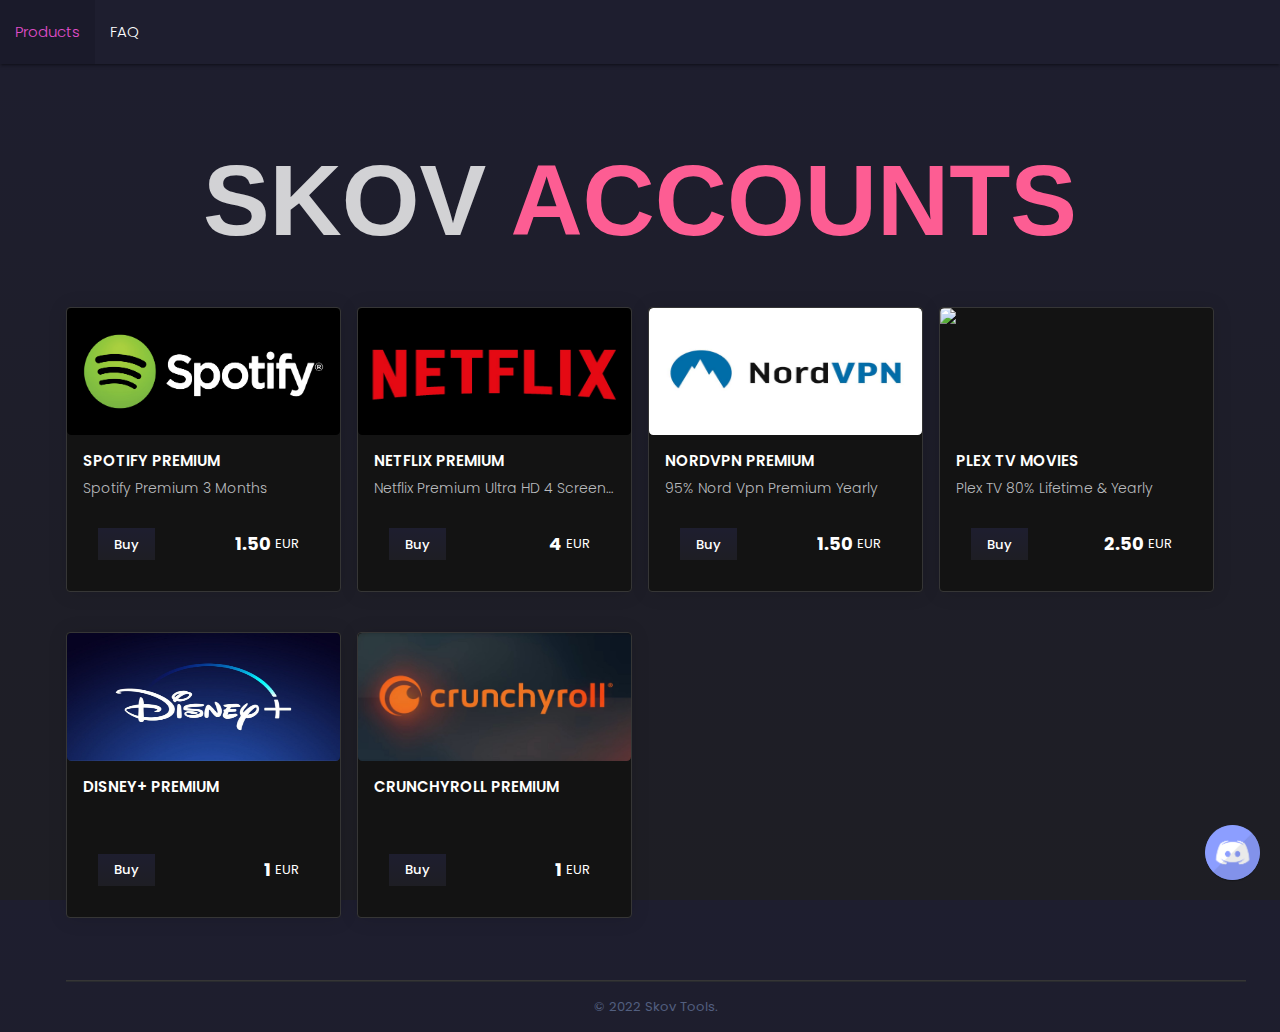
==== index.html @ 08018345 "Add files via upload" ====
<!DOCTYPE html>
<html lang="en-us">

<head>
  <meta http-equiv="Content-Type" content="text/html; charset=UTF-8">
  <meta name="viewport" content="width=device-width,initial-scale=1">
  <link href="https://fonts.googleapis.com/css?family=Poppins:200,300,400,600,700,800" rel="stylesheet" />
  <link href="https://use.fontawesome.com/releases/v5.0.6/css/all.css" rel="stylesheet">

  <meta name="theme-color" content="#181818">
  <title>Skov Shop</title>
  <link rel="icon" type="image/png" href="./images">
  <meta name="description" content="Best cheap shop">
  <meta name="keywords" content="cheapest shop, cheap shop, cheap">
  <link rel="canonical" href="https://yoursite.com/">
  <meta property="og:type" content="website">
  <meta property="og:url" content="https://yoursite.com">
  <meta property="og:title" content="Title!">
  <meta property="og:description" content="Description!">
  <meta property="og:image" content="images/logo.jpg">
  <link rel="stylesheet" href="https://cdnjs.cloudflare.com/ajax/libs/materialize/1.0.0/css/materialize.min.css">
  <link href="https://fonts.googleapis.com/icon?family=Material+Icons" rel="stylesheet">
  <link rel="stylesheet" href="./css/styles.css">
  <link rel="stylesheet" href="./css/grid.css">



  <style type="text/css">
    .snowflake {
      color: #fff;
      font-size: 1em;
      font-family: Arial, sans-serif;
      text-shadow: 0 0 5px #000;
    }

    @-webkit-keyframes snowflakes-fall {
      0% {
        top: -10%
      }

      100% {
        top: 100%
      }
    }

    @-webkit-keyframes snowflakes-shake {

      0%,
      100% {
        -webkit-transform: translateX(0);
        transform: translateX(0)
      }

      50% {
        -webkit-transform: translateX(80px);
        transform: translateX(80px)
      }
    }

    @keyframes snowflakes-fall {
      0% {
        top: -10%
      }

      100% {
        top: 100%
      }
    }

    @keyframes snowflakes-shake {

      0%,
      100% {
        transform: translateX(0)
      }

      50% {
        transform: translateX(80px)
      }
    }

    .snowflake {
      position: fixed;
      top: -10%;
      z-index: 9999;
      -webkit-user-select: none;
      -moz-user-select: none;
      -ms-user-select: none;
      user-select: none;
      cursor: default;
      -webkit-animation-name: snowflakes-fall, snowflakes-shake;
      -webkit-animation-duration: 10s, 3s;
      -webkit-animation-timing-function: linear, ease-in-out;
      -webkit-animation-iteration-count: infinite, infinite;
      -webkit-animation-play-state: running, running;
      animation-name: snowflakes-fall, snowflakes-shake;
      animation-duration: 10s, 3s;
      animation-timing-function: linear, ease-in-out;
      animation-iteration-count: infinite, infinite;
      animation-play-state: running, running
    }

    .snowflake:nth-of-type(0) {
      left: 1%;
      -webkit-animation-delay: 0s, 0s;
      animation-delay: 0s, 0s
    }

    .snowflake:nth-of-type(1) {
      left: 10%;
      -webkit-animation-delay: 1s, 1s;
      animation-delay: 1s, 1s
    }

    .snowflake:nth-of-type(2) {
      left: 20%;
      -webkit-animation-delay: 6s, .5s;
      animation-delay: 6s, .5s
    }

    .snowflake:nth-of-type(3) {
      left: 30%;
      -webkit-animation-delay: 4s, 2s;
      animation-delay: 4s, 2s
    }

    .snowflake:nth-of-type(4) {
      left: 40%;
      -webkit-animation-delay: 2s, 2s;
      animation-delay: 2s, 2s
    }

    .snowflake:nth-of-type(5) {
      left: 50%;
      -webkit-animation-delay: 8s, 3s;
      animation-delay: 8s, 3s
    }

    .snowflake:nth-of-type(6) {
      left: 60%;
      -webkit-animation-delay: 6s, 2s;
      animation-delay: 6s, 2s
    }

    .snowflake:nth-of-type(7) {
      left: 70%;
      -webkit-animation-delay: 2.5s, 1s;
      animation-delay: 2.5s, 1s
    }

    .snowflake:nth-of-type(8) {
      left: 80%;
      -webkit-animation-delay: 1s, 0s;
      animation-delay: 1s, 0s
    }

    .snowflake:nth-of-type(9) {
      left: 90%;
      -webkit-animation-delay: 3s, 1.5s;
      animation-delay: 3s, 1.5s
    }

    .snowflake:nth-of-type(10) {
      left: 25%;
      -webkit-animation-delay: 2s, 0s;
      animation-delay: 2s, 0s
    }

    .snowflake:nth-of-type(11) {
      left: 65%;
      -webkit-animation-delay: 4s, 2.5s;
      animation-delay: 4s, 2.5s
    }
  </style>
  <style type="text/css">
    * {
      cursor: url(https://cur.cursors-4u.net/others/oth-7/oth684.cur), auto !important;
    }
  </style>

<body onLoad="scrlsts()">
  </head>

  <div class="bg">
    <div class="snowflakes" aria-hidden="true">
      <div class="snowflake">
        ⸸
      </div>
      <div class="snowflake">
        ⸸
      </div>
      <div class="snowflake">
        ⸸
      </div>
      <div class="snowflake">
        ⸸
      </div>
      <div class="snowflake">
        ⸸
      </div>
      <div class="snowflake">
        ⛧
      </div>
      <div class="snowflake">
        ⛧
      </div>
      <div class="snowflake">
        ⛧
      </div>
      <div class="snowflake">
        ⛧
      </div>
      <div class="snowflake">
        ⛧
      </div>
      <div class="snowflake">
        ⛧
      </div>
      <div class="snowflake">
        ⛧
      </div>
    </div>

    <body>
      <nav>
        <center><div class="nav-wrapper"></center>
         
		  <a href="#" data-target="nav-mobile" class="sidenav-trigger"><i class="material-icons">menu</i></a>
          <ul class="nav-container left hide-on-med-and-down">
            <li><a href="./index.html">Products</a></li>
			<li><a href="./faq/index.html">FAQ</a></li>
            <div class="right">
              
            </div>
          </ul>
        </div>
      </nav>
      <br>
      <br>
      <div class="content mt-5">
        <h1
          style="text-align:center; font-family: 'Gill Sans', 'Gill Sans MT', Calibri, 'Trebuchet MS', sans-serif; font-weight: bolder; font-size: 100px;">
          Skov<span class="text-danger"> Accounts</span></h1>
      </div>
      <div class="product-container">
        <div class="grids">

          <!-- Copy this -->
          <div class="grid">
            <a class="card" data-shoppy-product="">
              <div class="wrapper">
                <div class="image-wrapper">
                  <img src="images/spotify.png">
                </div>
              </div>
              <div class="content">
                <span class="title">Spotify Premium </span>
                <span class="description">Spotify Premium 3 Months</span>
                <div class="card-footer">
                  <button class="button style3 fit" data-sellix-product="63af2f2562e1a" type="submit" alt="Buy Now">Buy</button>
                  <span class="price">1.50 <span>EUR</span></span>
                </div>
              </div>
            </a>
          </div>
          <!-- Copy this -->


          <div class="grid">
            <a class="card" data-shoppy-product="">
              <div class="wrapper">
                <div class="image-wrapper">
                  <img src="images/netflix.png">
                </div>
              </div>
              <div class="content">
                <span class="title">Netflix Premium </span>
                <span class="description">Netflix Premium Ultra HD 4 Screens Monthly AutoPay</span>
                <div class="card-footer">
                  <button class="button style3 fit" data-sellix-product="63acd781140a7" type="submit" alt="Buy Now">Buy</button>
                  <span class="price">4 <span>EUR</span></span>
                </div>
              </div>
            </a>
          </div>

          <div class="grid">
            <a class="card" data-shoppy-product="">
              <div class="wrapper">
                <div class="image-wrapper">
                  <img src="images/nordpvn.png">
                </div>
              </div>
              <div class="content">
                <span class="title">NordVPN Premium </span>
                <span class="description">95% Nord Vpn Premium Yearly</span>
                <div class="card-footer">
                  <button class="button style3 fit" data-sellix-product="63af2f52be107" type="submit" alt="Buy Now">Buy</button>
                  <span class="price">1.50 <span>EUR</span></span>
                </div>
              </div>
            </a>
          </div>
		  
		  <div class="grid">
            <a class="card" data-shoppy-product="">
              <div class="wrapper">
                <div class="image-wrapper">
                  <img src="images/plextv.png">
                </div>
              </div>
              <div class="content">
                <span class="title">Plex TV Movies </span>
                <span class="description">‎Plex TV 80% Lifetime & Yearly </span>
                <div class="card-footer">
                  <button class="button style3 fit" data-sellix-product="63af35bfbfc3b" type="submit" alt="Buy Now">Buy</button>
                  <span class="price">2.50 <span>EUR</span></span>
                </div>
              </div>
            </a>
          </div>
		  
		  
		   <div class="grid">
            <a class="card" data-shoppy-product="">
              <div class="wrapper">
                <div class="image-wrapper">
                  <img src="images/disneyplus.png">
                </div>
              </div>
              <div class="content">
                <span class="title">Disney+ Premium </span>
                <span class="description">‎ </span>
                <div class="card-footer">
                  <button class="button style3 fit" data-sellix-product="63af2fc4cc803" type="submit" alt="Buy Now">Buy</button>
                  <span class="price">1 <span>EUR</span></span>
                </div>
              </div>
            </a>
          </div>
		  
		  <div class="grid">
            <a class="card" data-shoppy-product="">
              <div class="wrapper">
                <div class="image-wrapper">
                  <img src="images/crunchyroll.png">
                </div>
              </div>
              <div class="content">
                <span class="title">Crunchyroll Premium </span>
                <span class="description">‎ </span>
                <div class="card-footer">
                  <button class="button style3 fit" data-sellix-product="63af301de7889" type="submit" alt="Buy Now">Buy</button>
                  <span class="price">1 <span>EUR</span></span>
                </div>
              </div>
            </a>
          </div>
	
 
      <a class="discord" href="https://discord.gg/P5fckAxvvv" target="_blank">
        <img src="images/discord.png">
      </a>
      <div class="footer">
        <div class="footer-container">
          <span>&copy; 2022 Skov Tools.</span>
        </div>
      </div>
      <script src="https://ajax.googleapis.com/ajax/libs/jquery/3.4.1/jquery.min.js"
        type="3366be35cd06e806310ce7b7-text/javascript"></script>
      <script src="https://cdnjs.cloudflare.com/ajax/libs/materialize/1.0.0/js/materialize.min.js"
        type="3366be35cd06e806310ce7b7-text/javascript"></script>
      <script src="https://cdnjs.cloudflare.com/ajax/libs/jquery-timeago/1.6.7/jquery.timeago.min.js"
        type="3366be35cd06e806310ce7b7-text/javascript"></script>
      <script type="3366be35cd06e806310ce7b7-text/javascript">
    $(document).ready(function () {
        $('.sidenav').sidenav();
        $("time.timeago").timeago();
    });
</script>
      <script src="https://ajax.cloudflare.com/cdn-cgi/scripts/7089c43e/cloudflare-static/rocket-loader.min.js"
        data-cf-settings="3366be35cd06e806310ce7b7-|49" defer=""></script>
    </body>
    <script src="https://cdn.sellix.io/static/js/embed.js"></script>

</html>
---- css/styles.css ----
@font-face{font-family:motiva sans;src:url(/fonts/MotivaSans-Regular.ttf?v=4.007) format('truetype');font-weight:400;font-style:normal}@font-face{font-family:motiva sans;src:url(/fonts/MotivaSans-Light.ttf?v=4.007) format('truetype');font-weight:300;font-style:normal}@font-face{font-family:motiva sans;src:url(/fonts/MotivaSans-Thin.ttf?v=4.007) format('truetype');font-weight:200;font-style:normal}@font-face{font-family:motiva sans;src:url(/fonts/MotivaSans-Medium.ttf?v=4.007) format('truetype');font-weight:500;font-style:normal}@font-face{font-family:motiva sans;src:url(/fonts/MotivaSans-Bold.ttf?v=4.007) format('truetype');font-weight:700;font-style:normal}@font-face{font-family:motiva sans;src:url(/fonts/motiva-sans-regular-italic.ttf?v=4.007) format('truetype');font-weight:400;font-style:italic}@font-face{font-family:motiva sans;src:url(/fonts/motiva-sans-light-italic.ttf?v=4.007) format('truetype');font-weight:300;font-style:italic}@font-face{font-family:motiva sans;src:url(/fonts/motiva-sans-bold-italic.ttf?v=4.007) format('truetype');font-weight:700;font-style:italic}html{height:100%;min-width:fit-content}html,body{min-height:100%}body{background-image:url(/images/background.png);background-size:80%;background-color:#171717;color:#91979a;font-family:motiva sans,sans-serif;font-size:14px;margin:0;position:relative}.page-container{max-width:948px;margin:0 auto;padding:20px 1% 0;padding-bottom:82px}nav{background-color:#1e1e2f!important}nav .nav-wrapper{max-width:940px;margin:0 auto}nav .nav-wrapper .brand-logo{padding:0 10px;bottom:0;height:62px;transform:translate(-50%,0)}nav .nav-wrapper .nav-container{margin-left:36px;width:100%}nav .nav-wrapper .nav-container li a,.sidenav li a{transition:color .2s;color:#b9bbbe}nav .nav-wrapper .nav-container li a:hover,.sidenav li a:hover{color:#fff}nav .nav-wrapper .search-form{vertical-align:middle;display:inline-block;width:256px;height:32px;padding-right:10px}nav .nav-wrapper .search-form input{height:inherit;padding:0 10px!important;font-size:14px!important;box-sizing:border-box!important;background-color:#0d0d0d!important;border:1px solid #363636!important;font-family:motiva sans,sans-serif;color:#b9bbbe;float:left;width:80%}nav .nav-wrapper .search-form input:focus{border:1px solid #4d90fe!important;-webkit-box-shadow:0 0 5px #4d90fe!important;box-shadow:0 0 5px #4d90fe!important}nav .nav-wrapper .search-form button{vertical-align:top;padding-left:12px;overflow:hidden;height:inherit;background-color:#0084c1;border-bottom-left-radius:0;border-top-left-radius:0;width:20%}nav .nav-wrapper .search-form button i{height:auto;line-height:1.3}nav .nav-wrapper .search-form .search-button:hover,nav .nav-wrapper .search-form .search-button:active,nav .nav-wrapper .search-form .search-button:focus{background-color:#0077ad}.sidenav .divider{background-color:#363636}.sidenav{background-color:#131313;border-right:1px solid #363636}.sidenav li a i{color:inherit!important}.header{background-color:#131313;background-image:url(/images/bg.png);border-bottom:1px solid #363636;background-size:cover;background-repeat:no-repeat;width:100%}.header .header-container{padding-top:10px;margin:0 auto;max-width:1000px}.header .header-container .header-title{font-size:18px;padding-left:6px}@media only screen and (max-width:1010px){.header{display:none}}.product-container{margin:0 auto;display:table;position:relative;padding-bottom:82px}.grids{display:grid;grid-template-columns:312px 312px 312px 312px;padding:16px;grid-gap:16px}.grids .grid .card{background-color:#131313;border:1px solid #363636;text-decoration:none;display:block;-webkit-transition:background-color .16s ease-out,-webkit-box-shadow .16s ease-out,-webkit-transform .16s ease-out;transition:background-color .16s ease-out,-webkit-box-shadow .16s ease-out,-webkit-transform .16s ease-out;transition:box-shadow .16s ease-out,transform .16s ease-out,background-color .16s ease-out;transition:box-shadow .16s ease-out,transform .16s ease-out,background-color .16s ease-out,-webkit-box-shadow .16s ease-out,-webkit-transform .16s ease-out;-webkit-transform:translateY(0);transform:translateY(0);cursor:pointer;border-radius:4px;color:#202225;margin-bottom:16px}.grids .grid .card:hover{-webkit-box-shadow:0 8px 16px rgba(0,0,0,.24);box-shadow:0 8px 16px rgba(0,0,0,.24);background-color:#0d0d0d;-webkit-transform:translateY(-1px);transform:translateY(-1px);color:#18191c}.grids .grid .card .wrapper{padding-bottom:46.7391%;position:relative;overflow:hidden;border-radius:4px 4px 0 0}.grids .grid .card .image-wrapper,.grids .grid .card .image-wrapper img{position:absolute;max-width:100%;max-height:100%;min-width:100%;min-height:100%}.grids .grid .card .content{padding:16px 16px 8px}.grids .grid .card .content .title{color:#fff;font-weight:600;margin:0;margin-bottom:8px;line-height:20px;font-size:15px;text-align:left;display:-webkit-box;-webkit-box-orient:vertical;-webkit-line-clamp:1;overflow:hidden;text-transform:uppercase}.grids .grid .card .content .description{color:#b9bbbe;display:-webkit-box;-webkit-box-orient:vertical;-webkit-line-clamp:1;overflow:hidden;margin:8px 0;font-size:14px;line-height:18px}.grids .grid .card .content .card-footer{margin-top:16px;margin-bottom:8px}.grids .grid .card:hover .content .card-footer button{background-color:#3ca374}.grids .grid .card .content .card-footer .price{color:white;font-weight:700;float:right;line-height:32px;margin-right:10px;font-size:18px}.grids .grid .card .content .card-footer .price span{font-weight:400;font-size:13px;vertical-align:top}.header .header-container .grids{grid-template-columns:312px 312px 312px;padding:16px 16px 0}.grids .grid .card .out-of-stock{position:absolute;width:-webkit-fill-available;border-top-right-radius:4px;border-top-left-radius:4px;background-color:rgba(0,0,0,.8);top:0;text-align:center;color:silver;font-size:27px}@media only screen and (max-width:1350px){.grids{grid-template-columns:275px 275px 275px 275px}}@media only screen and (max-width:1200px){.grids{grid-template-columns:245px 245px 245px 245px}}@media only screen and (max-width:1100px){.grids{grid-template-columns:200px 200px 200px 200px}}@media only screen and (max-width:900px){.grids{grid-template-columns:170px 170px 170px 170px}.grids .grid .card .content .title{font-size:11px!important}.grids .grid .card .content .description,.footer{font-size:9px!important}.grids .grid .card .content .card-footer .price{font-size:13px!important;line-height:26px!important}.grids .grid .card .content .card-footer .price span{font-size:9px!important}}@media only screen and (max-width:800px){.grids{grid-template-columns:312px 312px}.grids .grid .card .content .title{font-size:14px!important}.grids .grid .card .content .description,.footer{font-size:12px!important}.grids .grid .card .content .card-footer .price{font-size:14px!important;line-height:29px!important}.grids .grid .card .content .card-footer .price span{font-size:10px!important}}@media only screen and (max-width:700px){.grids{grid-template-columns:245px 245px}}@media only screen and (max-width:600px){.grids{grid-template-columns:312px}}a{color:#0084c1}h1{color:#fff;font-size:36px;text-align:center;text-transform:uppercase}button{background-color:#fff;width:auto;min-height:32px;-webkit-transition:background-color .17s ease,color .17s ease;transition:background-color .17s ease,color .17s ease;border-radius:3px;font-size:14px;font-weight:500;padding:2px 16px;border:0;cursor:pointer}button{background:linear-gradient(#1e1e2f, #1e1e24);color:#fff}button:hover,button:active,button:focus{background-color:#3ca374}@media only screen and (max-width:900px){button{min-height:26px!important;font-size:12px!important}}@media only screen and (max-width:800px){button{min-height:29px!important;font-size:13px!important}}.discord{background-color:#6e83cb;border-radius:100%;width:55px;height:55px;position:fixed;right:20px;bottom:20px;-webkit-box-shadow:0 1px 0 rgba(0,0,0,.2),0 1.5px 0 rgba(0,0,0,.05),0 2px 0 rgba(0,0,0,.05);box-shadow:0 1px 0 rgba(0,0,0,.2),0 1.5px 0 rgba(0,0,0,.05),0 2px 0 rgba(0,0,0,.05);-webkit-transition:background .16s ease-out,-webkit-box-shadow .16s ease-out,-webkit-transform .16s ease-out;transition:background .16s ease-out,-webkit-box-shadow .16s ease-out,-webkit-transform .16s ease-out;transition:box-shadow .16s ease-out,transform .16s ease-out,background .16s ease-out;transition:box-shadow .16s ease-out,transform .16s ease-out,background .16s ease-out,-webkit-box-shadow .16s ease-out,-webkit-transform .16s ease-out;-webkit-transform:translateY(0);transform:translateY(0);cursor:pointer;overflow:hidden;z-index:999}.discord img{width:55px}.discord:hover{background-color:#6979c2;-webkit-box-shadow:0 8px 16px rgba(0,0,0,.24);box-shadow:0 8px 16px rgba(0,0,0,.24);-webkit-transform:translateY(-1px);transform:translateY(-1px)}.feedback-stars svg{background-color:#c8c8c8;width:1.125em;padding:.2rem;color:#fff;font-size:22px;border-radius:3px;cursor:pointer;height:1em}.feedback-stars svg.stars-1{background:#e22027}.feedback-stars svg.stars-2{background:#f47324}.feedback-stars svg.stars-3{background:#f8cc18}.feedback-stars svg.stars-4{background:#73b143}.feedback-stars svg.stars-5{background:#007f4e}.feedback-date{float:right;color:#637381}.feedback-list .item{color:#637381}.question{color:#fff;font-size:14px}.feedback-description{color:#91979a}.question-list .item,.feedback-list .item{background-color:#131313;border:1px solid #363636;-webkit-box-shadow:0 0 7px #0000004f;box-shadow:0 0 7px #0000004f;padding:30px;margin-bottom:10px}.feedback-response{border-left:4px solid #7e7e7e;color:#7e7e7e;padding-left:1rem}.search-header{text-align:center;font-size:32px;margin-top:5px}.search-results-container{margin:0 auto;display:table;position:relative;padding-bottom:82px}.footer{width:100%;float:left;-webkit-box-shadow:inset 0 1px 0 #292b2f;box-shadow:inset 0 1px 0 #292b2f;text-align:center;bottom:0;position:absolute;height:52px;border-top:1px solid #363636}.footer-container{max-width:940px;margin:0 auto;padding:16px 0 0}@media only screen and (max-width:1100px){.footer{font-size:12px!important}}@media only screen and (max-width:600px){.footer{font-size:10px!important}}
body {
   overflow-x: hidden;
}
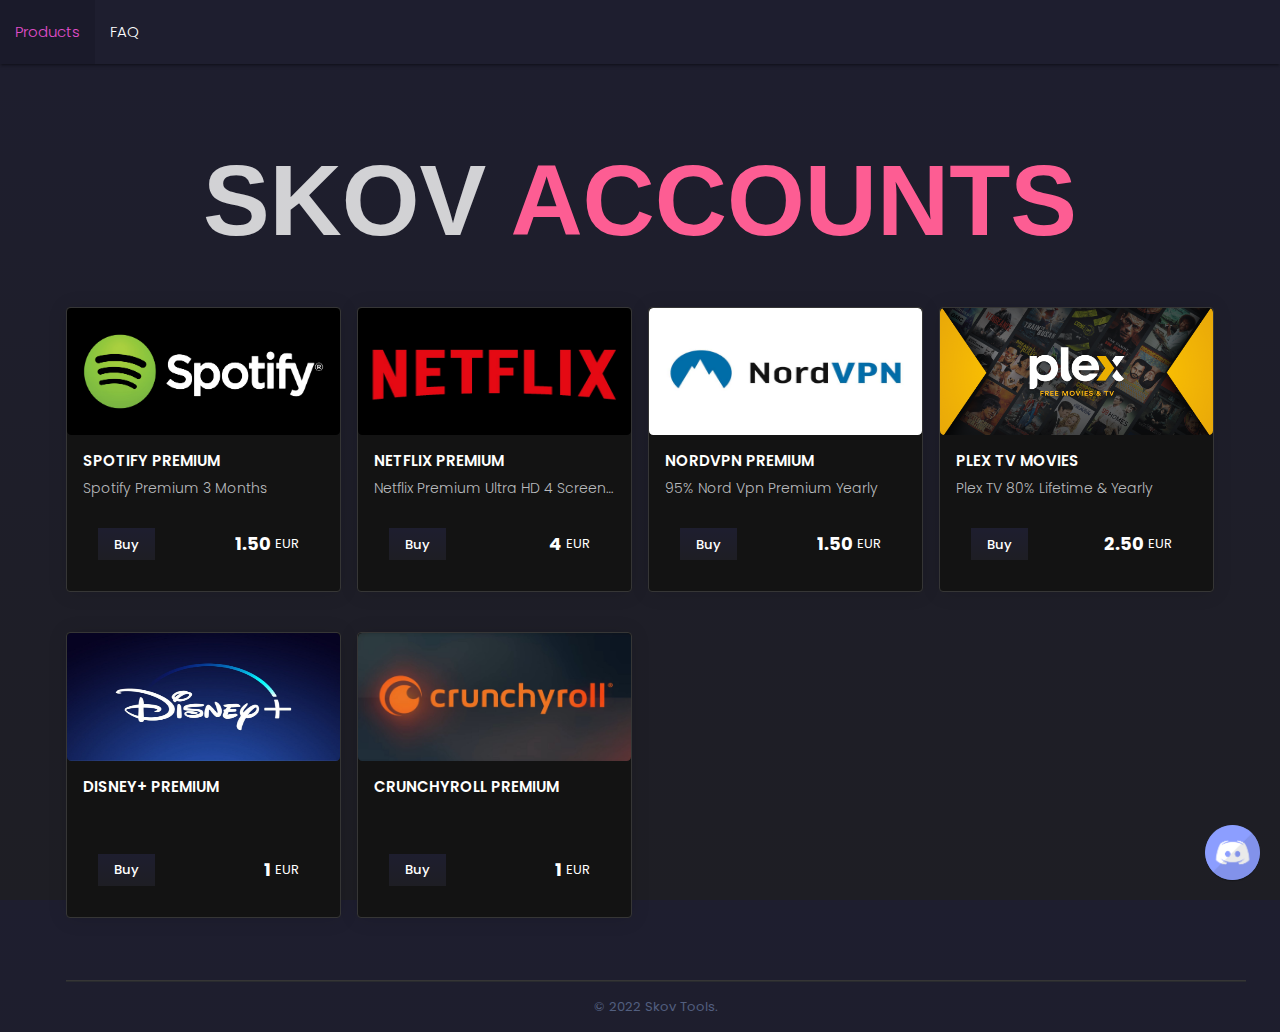
==== commit 3c4b3254: "New Update" ====
--- a/index.html
+++ b/index.html
@@ -15,9 +15,9 @@
   <link rel="canonical" href="https://yoursite.com/">
   <meta property="og:type" content="website">
   <meta property="og:url" content="https://yoursite.com">
-  <meta property="og:title" content="Title!">
-  <meta property="og:description" content="Description!">
-  <meta property="og:image" content="images/logo.jpg">
+  <meta property="og:title" content="Skov Shop">
+  <meta property="og:description" content="The Best Quality Shop With Very Cheap Prices!!">
+  <meta property="og:image" content="images/logo.png">
   <link rel="stylesheet" href="https://cdnjs.cloudflare.com/ajax/libs/materialize/1.0.0/css/materialize.min.css">
   <link href="https://fonts.googleapis.com/icon?family=Material+Icons" rel="stylesheet">
   <link rel="stylesheet" href="./css/styles.css">
@@ -306,7 +306,7 @@
             <a class="card" data-shoppy-product="">
               <div class="wrapper">
                 <div class="image-wrapper">
-                  <img src="images/plextv.png">
+                  <img src="images/PlexTv.png">
                 </div>
               </div>
               <div class="content">
@@ -383,4 +383,4 @@
     </body>
     <script src="https://cdn.sellix.io/static/js/embed.js"></script>
 
-</html>+</html>
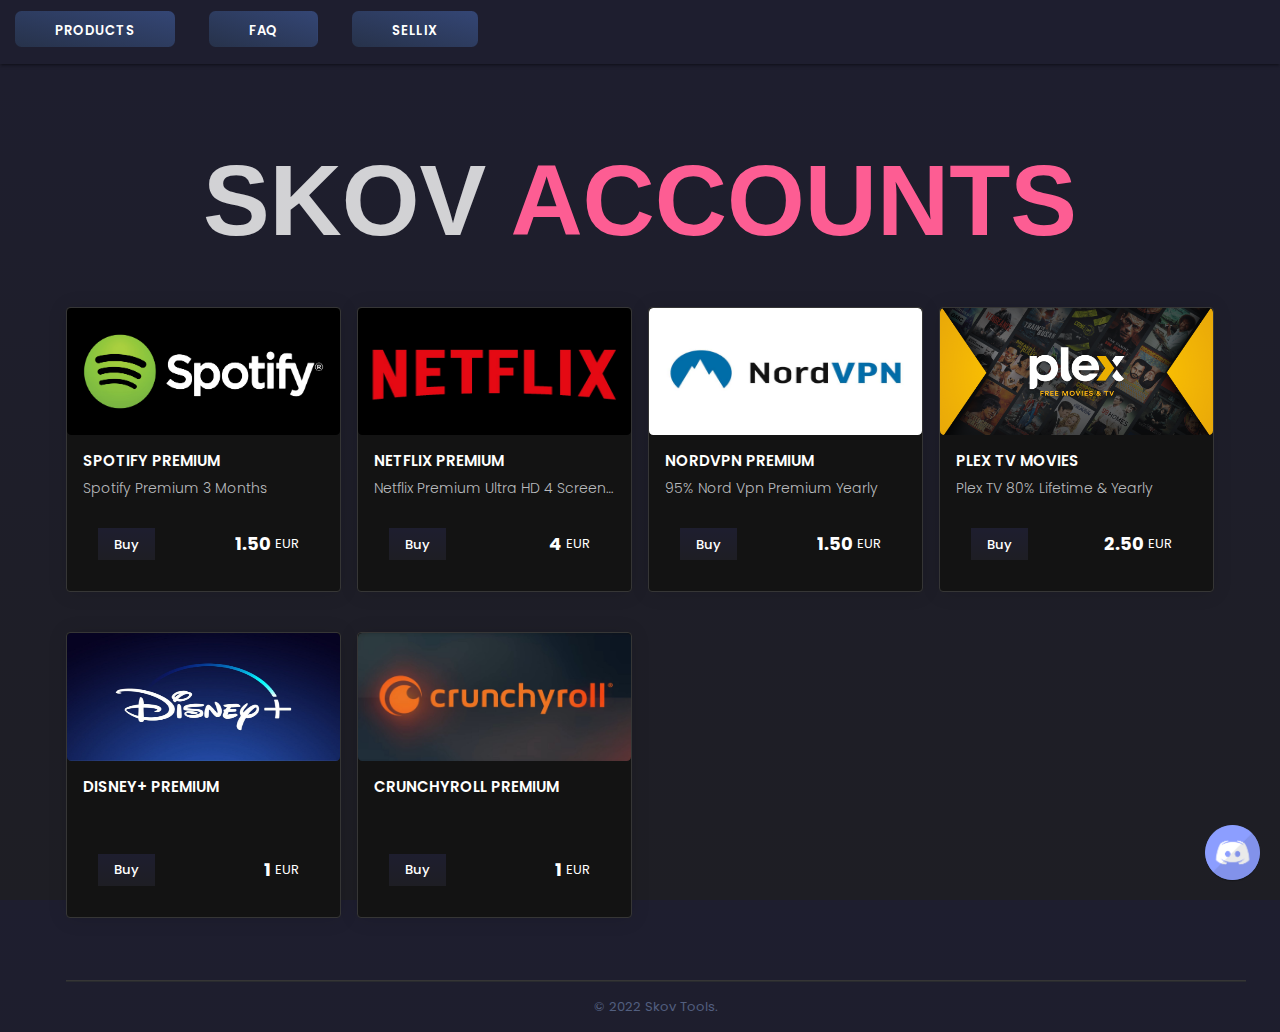
==== commit db29c0a6: "new update" ====
--- a/index.html
+++ b/index.html
@@ -227,8 +227,9 @@
          
 		  <a href="#" data-target="nav-mobile" class="sidenav-trigger"><i class="material-icons">menu</i></a>
           <ul class="nav-container left hide-on-med-and-down">
-            <li><a href="./index.html">Products</a></li>
-			<li><a href="./faq/index.html">FAQ</a></li>
+            <a href="./index.html" class="btn btn-outline-light">Products</a>
+			<a href="./faq/index.html" class="btn btn-outline-light">FAQ</a>
+			<a href="https://skovtools.mysellix.io/" class="btn btn-outline-light">Sellix</a>
             <div class="right">
               
             </div>
@@ -380,7 +381,7 @@
 </script>
       <script src="https://ajax.cloudflare.com/cdn-cgi/scripts/7089c43e/cloudflare-static/rocket-loader.min.js"
         data-cf-settings="3366be35cd06e806310ce7b7-|49" defer=""></script>
+		<script src="https://cdn.sellix.io/static/js/embed.js"></script>
     </body>
-    <script src="https://cdn.sellix.io/static/js/embed.js"></script>
 
 </html>
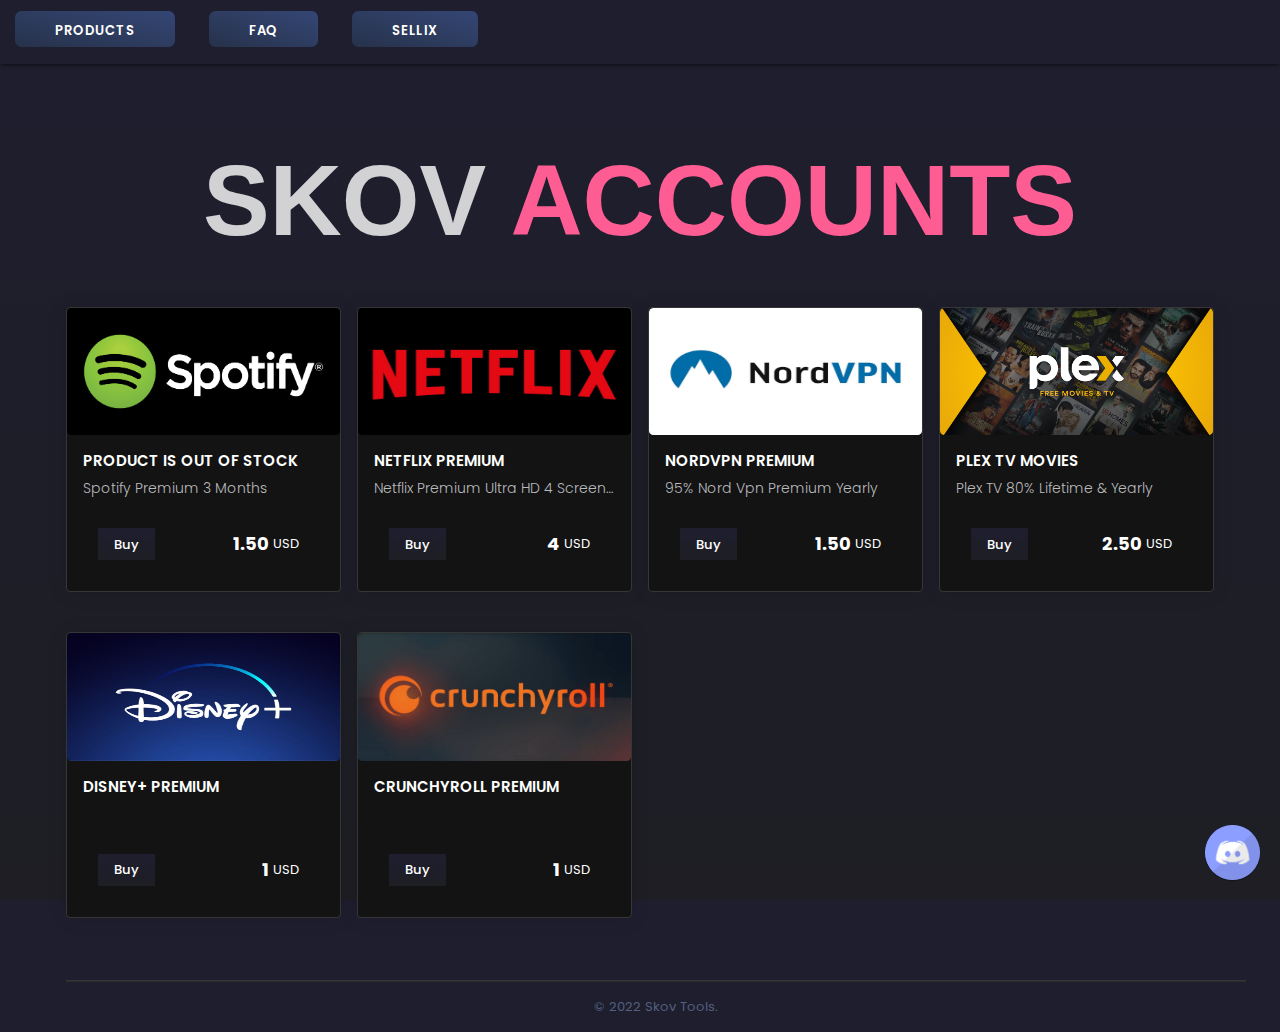
==== commit 45e78010: "new upload" ====
--- a/index.html
+++ b/index.html
@@ -23,215 +23,14 @@
   <link rel="stylesheet" href="./css/styles.css">
   <link rel="stylesheet" href="./css/grid.css">
 
-
-
-  <style type="text/css">
-    .snowflake {
-      color: #fff;
-      font-size: 1em;
-      font-family: Arial, sans-serif;
-      text-shadow: 0 0 5px #000;
-    }
-
-    @-webkit-keyframes snowflakes-fall {
-      0% {
-        top: -10%
-      }
-
-      100% {
-        top: 100%
-      }
-    }
-
-    @-webkit-keyframes snowflakes-shake {
-
-      0%,
-      100% {
-        -webkit-transform: translateX(0);
-        transform: translateX(0)
-      }
-
-      50% {
-        -webkit-transform: translateX(80px);
-        transform: translateX(80px)
-      }
-    }
-
-    @keyframes snowflakes-fall {
-      0% {
-        top: -10%
-      }
-
-      100% {
-        top: 100%
-      }
-    }
-
-    @keyframes snowflakes-shake {
-
-      0%,
-      100% {
-        transform: translateX(0)
-      }
-
-      50% {
-        transform: translateX(80px)
-      }
-    }
-
-    .snowflake {
-      position: fixed;
-      top: -10%;
-      z-index: 9999;
-      -webkit-user-select: none;
-      -moz-user-select: none;
-      -ms-user-select: none;
-      user-select: none;
-      cursor: default;
-      -webkit-animation-name: snowflakes-fall, snowflakes-shake;
-      -webkit-animation-duration: 10s, 3s;
-      -webkit-animation-timing-function: linear, ease-in-out;
-      -webkit-animation-iteration-count: infinite, infinite;
-      -webkit-animation-play-state: running, running;
-      animation-name: snowflakes-fall, snowflakes-shake;
-      animation-duration: 10s, 3s;
-      animation-timing-function: linear, ease-in-out;
-      animation-iteration-count: infinite, infinite;
-      animation-play-state: running, running
-    }
-
-    .snowflake:nth-of-type(0) {
-      left: 1%;
-      -webkit-animation-delay: 0s, 0s;
-      animation-delay: 0s, 0s
-    }
-
-    .snowflake:nth-of-type(1) {
-      left: 10%;
-      -webkit-animation-delay: 1s, 1s;
-      animation-delay: 1s, 1s
-    }
-
-    .snowflake:nth-of-type(2) {
-      left: 20%;
-      -webkit-animation-delay: 6s, .5s;
-      animation-delay: 6s, .5s
-    }
-
-    .snowflake:nth-of-type(3) {
-      left: 30%;
-      -webkit-animation-delay: 4s, 2s;
-      animation-delay: 4s, 2s
-    }
-
-    .snowflake:nth-of-type(4) {
-      left: 40%;
-      -webkit-animation-delay: 2s, 2s;
-      animation-delay: 2s, 2s
-    }
-
-    .snowflake:nth-of-type(5) {
-      left: 50%;
-      -webkit-animation-delay: 8s, 3s;
-      animation-delay: 8s, 3s
-    }
-
-    .snowflake:nth-of-type(6) {
-      left: 60%;
-      -webkit-animation-delay: 6s, 2s;
-      animation-delay: 6s, 2s
-    }
-
-    .snowflake:nth-of-type(7) {
-      left: 70%;
-      -webkit-animation-delay: 2.5s, 1s;
-      animation-delay: 2.5s, 1s
-    }
-
-    .snowflake:nth-of-type(8) {
-      left: 80%;
-      -webkit-animation-delay: 1s, 0s;
-      animation-delay: 1s, 0s
-    }
-
-    .snowflake:nth-of-type(9) {
-      left: 90%;
-      -webkit-animation-delay: 3s, 1.5s;
-      animation-delay: 3s, 1.5s
-    }
-
-    .snowflake:nth-of-type(10) {
-      left: 25%;
-      -webkit-animation-delay: 2s, 0s;
-      animation-delay: 2s, 0s
-    }
-
-    .snowflake:nth-of-type(11) {
-      left: 65%;
-      -webkit-animation-delay: 4s, 2.5s;
-      animation-delay: 4s, 2.5s
-    }
-  </style>
-  <style type="text/css">
-    * {
-      cursor: url(https://cur.cursors-4u.net/others/oth-7/oth684.cur), auto !important;
-    }
-  </style>
-
-<body onLoad="scrlsts()">
-  </head>
-
-  <div class="bg">
-    <div class="snowflakes" aria-hidden="true">
-      <div class="snowflake">
-        ⸸
-      </div>
-      <div class="snowflake">
-        ⸸
-      </div>
-      <div class="snowflake">
-        ⸸
-      </div>
-      <div class="snowflake">
-        ⸸
-      </div>
-      <div class="snowflake">
-        ⸸
-      </div>
-      <div class="snowflake">
-        ⛧
-      </div>
-      <div class="snowflake">
-        ⛧
-      </div>
-      <div class="snowflake">
-        ⛧
-      </div>
-      <div class="snowflake">
-        ⛧
-      </div>
-      <div class="snowflake">
-        ⛧
-      </div>
-      <div class="snowflake">
-        ⛧
-      </div>
-      <div class="snowflake">
-        ⛧
-      </div>
-    </div>
-
     <body>
       <nav>
         <center><div class="nav-wrapper"></center>
-         
-		  <a href="#" data-target="nav-mobile" class="sidenav-trigger"><i class="material-icons">menu</i></a>
           <ul class="nav-container left hide-on-med-and-down">
             <a href="./index.html" class="btn btn-outline-light">Products</a>
 			<a href="./faq/index.html" class="btn btn-outline-light">FAQ</a>
 			<a href="https://skovtools.mysellix.io/" class="btn btn-outline-light">Sellix</a>
             <div class="right">
-              
             </div>
           </ul>
         </div>
@@ -255,17 +54,15 @@
                 </div>
               </div>
               <div class="content">
-                <span class="title">Spotify Premium </span>
+                <span class="title">Product Is Out Of Stock </span>
                 <span class="description">Spotify Premium 3 Months</span>
                 <div class="card-footer">
                   <button class="button style3 fit" data-sellix-product="63af2f2562e1a" type="submit" alt="Buy Now">Buy</button>
-                  <span class="price">1.50 <span>EUR</span></span>
+                  <span class="price">1.50 <span>USD</span></span>
                 </div>
               </div>
             </a>
           </div>
-          <!-- Copy this -->
-
 
           <div class="grid">
             <a class="card" data-shoppy-product="">
@@ -279,7 +76,7 @@
                 <span class="description">Netflix Premium Ultra HD 4 Screens Monthly AutoPay</span>
                 <div class="card-footer">
                   <button class="button style3 fit" data-sellix-product="63acd781140a7" type="submit" alt="Buy Now">Buy</button>
-                  <span class="price">4 <span>EUR</span></span>
+                  <span class="price">4 <span>USD</span></span>
                 </div>
               </div>
             </a>
@@ -297,7 +94,7 @@
                 <span class="description">95% Nord Vpn Premium Yearly</span>
                 <div class="card-footer">
                   <button class="button style3 fit" data-sellix-product="63af2f52be107" type="submit" alt="Buy Now">Buy</button>
-                  <span class="price">1.50 <span>EUR</span></span>
+                  <span class="price">1.50 <span>USD</span></span>
                 </div>
               </div>
             </a>
@@ -315,12 +112,11 @@
                 <span class="description">‎Plex TV 80% Lifetime & Yearly </span>
                 <div class="card-footer">
                   <button class="button style3 fit" data-sellix-product="63af35bfbfc3b" type="submit" alt="Buy Now">Buy</button>
-                  <span class="price">2.50 <span>EUR</span></span>
+                  <span class="price">2.50 <span>USD</span></span>
                 </div>
               </div>
             </a>
           </div>
-		  
 		  
 		   <div class="grid">
             <a class="card" data-shoppy-product="">
@@ -334,7 +130,7 @@
                 <span class="description">‎ </span>
                 <div class="card-footer">
                   <button class="button style3 fit" data-sellix-product="63af2fc4cc803" type="submit" alt="Buy Now">Buy</button>
-                  <span class="price">1 <span>EUR</span></span>
+                  <span class="price">1 <span>USD</span></span>
                 </div>
               </div>
             </a>
@@ -352,13 +148,12 @@
                 <span class="description">‎ </span>
                 <div class="card-footer">
                   <button class="button style3 fit" data-sellix-product="63af301de7889" type="submit" alt="Buy Now">Buy</button>
-                  <span class="price">1 <span>EUR</span></span>
+                  <span class="price">1 <span>USD</span></span>
                 </div>
               </div>
             </a>
           </div>
 	
- 
       <a class="discord" href="https://discord.gg/P5fckAxvvv" target="_blank">
         <img src="images/discord.png">
       </a>
--- a/css/styles.css
+++ b/css/styles.css
@@ -1,4 +1,603 @@
-@font-face{font-family:motiva sans;src:url(/fonts/MotivaSans-Regular.ttf?v=4.007) format('truetype');font-weight:400;font-style:normal}@font-face{font-family:motiva sans;src:url(/fonts/MotivaSans-Light.ttf?v=4.007) format('truetype');font-weight:300;font-style:normal}@font-face{font-family:motiva sans;src:url(/fonts/MotivaSans-Thin.ttf?v=4.007) format('truetype');font-weight:200;font-style:normal}@font-face{font-family:motiva sans;src:url(/fonts/MotivaSans-Medium.ttf?v=4.007) format('truetype');font-weight:500;font-style:normal}@font-face{font-family:motiva sans;src:url(/fonts/MotivaSans-Bold.ttf?v=4.007) format('truetype');font-weight:700;font-style:normal}@font-face{font-family:motiva sans;src:url(/fonts/motiva-sans-regular-italic.ttf?v=4.007) format('truetype');font-weight:400;font-style:italic}@font-face{font-family:motiva sans;src:url(/fonts/motiva-sans-light-italic.ttf?v=4.007) format('truetype');font-weight:300;font-style:italic}@font-face{font-family:motiva sans;src:url(/fonts/motiva-sans-bold-italic.ttf?v=4.007) format('truetype');font-weight:700;font-style:italic}html{height:100%;min-width:fit-content}html,body{min-height:100%}body{background-image:url(/images/background.png);background-size:80%;background-color:#171717;color:#91979a;font-family:motiva sans,sans-serif;font-size:14px;margin:0;position:relative}.page-container{max-width:948px;margin:0 auto;padding:20px 1% 0;padding-bottom:82px}nav{background-color:#1e1e2f!important}nav .nav-wrapper{max-width:940px;margin:0 auto}nav .nav-wrapper .brand-logo{padding:0 10px;bottom:0;height:62px;transform:translate(-50%,0)}nav .nav-wrapper .nav-container{margin-left:36px;width:100%}nav .nav-wrapper .nav-container li a,.sidenav li a{transition:color .2s;color:#b9bbbe}nav .nav-wrapper .nav-container li a:hover,.sidenav li a:hover{color:#fff}nav .nav-wrapper .search-form{vertical-align:middle;display:inline-block;width:256px;height:32px;padding-right:10px}nav .nav-wrapper .search-form input{height:inherit;padding:0 10px!important;font-size:14px!important;box-sizing:border-box!important;background-color:#0d0d0d!important;border:1px solid #363636!important;font-family:motiva sans,sans-serif;color:#b9bbbe;float:left;width:80%}nav .nav-wrapper .search-form input:focus{border:1px solid #4d90fe!important;-webkit-box-shadow:0 0 5px #4d90fe!important;box-shadow:0 0 5px #4d90fe!important}nav .nav-wrapper .search-form button{vertical-align:top;padding-left:12px;overflow:hidden;height:inherit;background-color:#0084c1;border-bottom-left-radius:0;border-top-left-radius:0;width:20%}nav .nav-wrapper .search-form button i{height:auto;line-height:1.3}nav .nav-wrapper .search-form .search-button:hover,nav .nav-wrapper .search-form .search-button:active,nav .nav-wrapper .search-form .search-button:focus{background-color:#0077ad}.sidenav .divider{background-color:#363636}.sidenav{background-color:#131313;border-right:1px solid #363636}.sidenav li a i{color:inherit!important}.header{background-color:#131313;background-image:url(/images/bg.png);border-bottom:1px solid #363636;background-size:cover;background-repeat:no-repeat;width:100%}.header .header-container{padding-top:10px;margin:0 auto;max-width:1000px}.header .header-container .header-title{font-size:18px;padding-left:6px}@media only screen and (max-width:1010px){.header{display:none}}.product-container{margin:0 auto;display:table;position:relative;padding-bottom:82px}.grids{display:grid;grid-template-columns:312px 312px 312px 312px;padding:16px;grid-gap:16px}.grids .grid .card{background-color:#131313;border:1px solid #363636;text-decoration:none;display:block;-webkit-transition:background-color .16s ease-out,-webkit-box-shadow .16s ease-out,-webkit-transform .16s ease-out;transition:background-color .16s ease-out,-webkit-box-shadow .16s ease-out,-webkit-transform .16s ease-out;transition:box-shadow .16s ease-out,transform .16s ease-out,background-color .16s ease-out;transition:box-shadow .16s ease-out,transform .16s ease-out,background-color .16s ease-out,-webkit-box-shadow .16s ease-out,-webkit-transform .16s ease-out;-webkit-transform:translateY(0);transform:translateY(0);cursor:pointer;border-radius:4px;color:#202225;margin-bottom:16px}.grids .grid .card:hover{-webkit-box-shadow:0 8px 16px rgba(0,0,0,.24);box-shadow:0 8px 16px rgba(0,0,0,.24);background-color:#0d0d0d;-webkit-transform:translateY(-1px);transform:translateY(-1px);color:#18191c}.grids .grid .card .wrapper{padding-bottom:46.7391%;position:relative;overflow:hidden;border-radius:4px 4px 0 0}.grids .grid .card .image-wrapper,.grids .grid .card .image-wrapper img{position:absolute;max-width:100%;max-height:100%;min-width:100%;min-height:100%}.grids .grid .card .content{padding:16px 16px 8px}.grids .grid .card .content .title{color:#fff;font-weight:600;margin:0;margin-bottom:8px;line-height:20px;font-size:15px;text-align:left;display:-webkit-box;-webkit-box-orient:vertical;-webkit-line-clamp:1;overflow:hidden;text-transform:uppercase}.grids .grid .card .content .description{color:#b9bbbe;display:-webkit-box;-webkit-box-orient:vertical;-webkit-line-clamp:1;overflow:hidden;margin:8px 0;font-size:14px;line-height:18px}.grids .grid .card .content .card-footer{margin-top:16px;margin-bottom:8px}.grids .grid .card:hover .content .card-footer button{background-color:#3ca374}.grids .grid .card .content .card-footer .price{color:white;font-weight:700;float:right;line-height:32px;margin-right:10px;font-size:18px}.grids .grid .card .content .card-footer .price span{font-weight:400;font-size:13px;vertical-align:top}.header .header-container .grids{grid-template-columns:312px 312px 312px;padding:16px 16px 0}.grids .grid .card .out-of-stock{position:absolute;width:-webkit-fill-available;border-top-right-radius:4px;border-top-left-radius:4px;background-color:rgba(0,0,0,.8);top:0;text-align:center;color:silver;font-size:27px}@media only screen and (max-width:1350px){.grids{grid-template-columns:275px 275px 275px 275px}}@media only screen and (max-width:1200px){.grids{grid-template-columns:245px 245px 245px 245px}}@media only screen and (max-width:1100px){.grids{grid-template-columns:200px 200px 200px 200px}}@media only screen and (max-width:900px){.grids{grid-template-columns:170px 170px 170px 170px}.grids .grid .card .content .title{font-size:11px!important}.grids .grid .card .content .description,.footer{font-size:9px!important}.grids .grid .card .content .card-footer .price{font-size:13px!important;line-height:26px!important}.grids .grid .card .content .card-footer .price span{font-size:9px!important}}@media only screen and (max-width:800px){.grids{grid-template-columns:312px 312px}.grids .grid .card .content .title{font-size:14px!important}.grids .grid .card .content .description,.footer{font-size:12px!important}.grids .grid .card .content .card-footer .price{font-size:14px!important;line-height:29px!important}.grids .grid .card .content .card-footer .price span{font-size:10px!important}}@media only screen and (max-width:700px){.grids{grid-template-columns:245px 245px}}@media only screen and (max-width:600px){.grids{grid-template-columns:312px}}a{color:#0084c1}h1{color:#fff;font-size:36px;text-align:center;text-transform:uppercase}button{background-color:#fff;width:auto;min-height:32px;-webkit-transition:background-color .17s ease,color .17s ease;transition:background-color .17s ease,color .17s ease;border-radius:3px;font-size:14px;font-weight:500;padding:2px 16px;border:0;cursor:pointer}button{background:linear-gradient(#1e1e2f, #1e1e24);color:#fff}button:hover,button:active,button:focus{background-color:#3ca374}@media only screen and (max-width:900px){button{min-height:26px!important;font-size:12px!important}}@media only screen and (max-width:800px){button{min-height:29px!important;font-size:13px!important}}.discord{background-color:#6e83cb;border-radius:100%;width:55px;height:55px;position:fixed;right:20px;bottom:20px;-webkit-box-shadow:0 1px 0 rgba(0,0,0,.2),0 1.5px 0 rgba(0,0,0,.05),0 2px 0 rgba(0,0,0,.05);box-shadow:0 1px 0 rgba(0,0,0,.2),0 1.5px 0 rgba(0,0,0,.05),0 2px 0 rgba(0,0,0,.05);-webkit-transition:background .16s ease-out,-webkit-box-shadow .16s ease-out,-webkit-transform .16s ease-out;transition:background .16s ease-out,-webkit-box-shadow .16s ease-out,-webkit-transform .16s ease-out;transition:box-shadow .16s ease-out,transform .16s ease-out,background .16s ease-out;transition:box-shadow .16s ease-out,transform .16s ease-out,background .16s ease-out,-webkit-box-shadow .16s ease-out,-webkit-transform .16s ease-out;-webkit-transform:translateY(0);transform:translateY(0);cursor:pointer;overflow:hidden;z-index:999}.discord img{width:55px}.discord:hover{background-color:#6979c2;-webkit-box-shadow:0 8px 16px rgba(0,0,0,.24);box-shadow:0 8px 16px rgba(0,0,0,.24);-webkit-transform:translateY(-1px);transform:translateY(-1px)}.feedback-stars svg{background-color:#c8c8c8;width:1.125em;padding:.2rem;color:#fff;font-size:22px;border-radius:3px;cursor:pointer;height:1em}.feedback-stars svg.stars-1{background:#e22027}.feedback-stars svg.stars-2{background:#f47324}.feedback-stars svg.stars-3{background:#f8cc18}.feedback-stars svg.stars-4{background:#73b143}.feedback-stars svg.stars-5{background:#007f4e}.feedback-date{float:right;color:#637381}.feedback-list .item{color:#637381}.question{color:#fff;font-size:14px}.feedback-description{color:#91979a}.question-list .item,.feedback-list .item{background-color:#131313;border:1px solid #363636;-webkit-box-shadow:0 0 7px #0000004f;box-shadow:0 0 7px #0000004f;padding:30px;margin-bottom:10px}.feedback-response{border-left:4px solid #7e7e7e;color:#7e7e7e;padding-left:1rem}.search-header{text-align:center;font-size:32px;margin-top:5px}.search-results-container{margin:0 auto;display:table;position:relative;padding-bottom:82px}.footer{width:100%;float:left;-webkit-box-shadow:inset 0 1px 0 #292b2f;box-shadow:inset 0 1px 0 #292b2f;text-align:center;bottom:0;position:absolute;height:52px;border-top:1px solid #363636}.footer-container{max-width:940px;margin:0 auto;padding:16px 0 0}@media only screen and (max-width:1100px){.footer{font-size:12px!important}}@media only screen and (max-width:600px){.footer{font-size:10px!important}}
+@font-face {
+   font-family: motiva sans;
+   src: url(/fonts/MotivaSans-Regular.ttf?v=4.007) format('truetype');
+   font-weight: 400;
+   font-style: normal
+}
+
+@font-face {
+   font-family: motiva sans;
+   src: url(/fonts/MotivaSans-Light.ttf?v=4.007) format('truetype');
+   font-weight: 300;
+   font-style: normal
+}
+
+@font-face {
+   font-family: motiva sans;
+   src: url(/fonts/MotivaSans-Thin.ttf?v=4.007) format('truetype');
+   font-weight: 200;
+   font-style: normal
+}
+
+@font-face {
+   font-family: motiva sans;
+   src: url(/fonts/MotivaSans-Medium.ttf?v=4.007) format('truetype');
+   font-weight: 500;
+   font-style: normal
+}
+
+@font-face {
+   font-family: motiva sans;
+   src: url(/fonts/MotivaSans-Bold.ttf?v=4.007) format('truetype');
+   font-weight: 700;
+   font-style: normal
+}
+
+@font-face {
+   font-family: motiva sans;
+   src: url(/fonts/motiva-sans-regular-italic.ttf?v=4.007) format('truetype');
+   font-weight: 400;
+   font-style: italic
+}
+
+@font-face {
+   font-family: motiva sans;
+   src: url(/fonts/motiva-sans-light-italic.ttf?v=4.007) format('truetype');
+   font-weight: 300;
+   font-style: italic
+}
+
+@font-face {
+   font-family: motiva sans;
+   src: url(/fonts/motiva-sans-bold-italic.ttf?v=4.007) format('truetype');
+   font-weight: 700;
+   font-style: italic
+}
+
+html {
+   height: 100%;
+   min-width: fit-content
+}
+
+html,
+body {
+   min-height: 100%
+}
+
+body {
+   background-image: url(/images/background.png);
+   background-size: 80%;
+   background-color: #171717;
+   color: #91979a;
+   font-family: motiva sans, sans-serif;
+   font-size: 14px;
+   margin: 0;
+   position: relative
+}
+
+.page-container {
+   max-width: 948px;
+   margin: 0 auto;
+   padding: 20px 1% 0;
+   padding-bottom: 82px
+}
+
+nav {
+   background-color: #1e1e2f !important
+}
+
+nav .nav-wrapper {
+   max-width: 940px;
+   margin: 0 auto
+}
+
+nav .nav-wrapper .brand-logo {
+   padding: 0 10px;
+   bottom: 0;
+   height: 62px;
+   transform: translate(-50%, 0)
+}
+
+nav .nav-wrapper .nav-container {
+   margin-left: 36px;
+   width: 100%
+}
+
+nav .nav-wrapper .nav-container li a,
+.sidenav li a {
+   transition: color .2s;
+   color: #b9bbbe
+}
+
+nav .nav-wrapper .nav-container li a:hover,
+.sidenav li a:hover {
+   color: #fff
+}
+
+nav .nav-wrapper .search-form {
+   vertical-align: middle;
+   display: inline-block;
+   width: 256px;
+   height: 32px;
+   padding-right: 10px
+}
+
+nav .nav-wrapper .search-form input {
+   height: inherit;
+   padding: 0 10px !important;
+   font-size: 14px !important;
+   box-sizing: border-box !important;
+   background-color: #0d0d0d !important;
+   border: 1px solid #363636 !important;
+   font-family: motiva sans, sans-serif;
+   color: #b9bbbe;
+   float: left;
+   width: 80%
+}
+
+nav .nav-wrapper .search-form input:focus {
+   border: 1px solid #4d90fe !important;
+   -webkit-box-shadow: 0 0 5px #4d90fe !important;
+   box-shadow: 0 0 5px #4d90fe !important
+}
+
+nav .nav-wrapper .search-form button {
+   vertical-align: top;
+   padding-left: 12px;
+   overflow: hidden;
+   height: inherit;
+   background-color: #0084c1;
+   border-bottom-left-radius: 0;
+   border-top-left-radius: 0;
+   width: 20%
+}
+
+nav .nav-wrapper .search-form button i {
+   height: auto;
+   line-height: 1.3
+}
+
+nav .nav-wrapper .search-form .search-button:hover,
+nav .nav-wrapper .search-form .search-button:active,
+nav .nav-wrapper .search-form .search-button:focus {
+   background-color: #0077ad
+}
+
+.sidenav .divider {
+   background-color: #363636
+}
+
+.sidenav {
+   background-color: #131313;
+   border-right: 1px solid #363636
+}
+
+.sidenav li a i {
+   color: inherit !important
+}
+
+.header {
+   background-color: #131313;
+   background-image: url(/images/bg.png);
+   border-bottom: 1px solid #363636;
+   background-size: cover;
+   background-repeat: no-repeat;
+   width: 100%
+}
+
+.header .header-container {
+   padding-top: 10px;
+   margin: 0 auto;
+   max-width: 1000px
+}
+
+.header .header-container .header-title {
+   font-size: 18px;
+   padding-left: 6px
+}
+
+@media only screen and (max-width:1010px) {
+   .header {
+      display: none
+   }
+}
+
+.product-container {
+   margin: 0 auto;
+   display: table;
+   position: relative;
+   padding-bottom: 82px
+}
+
+.grids {
+   display: grid;
+   grid-template-columns: 312px 312px 312px 312px;
+   padding: 16px;
+   grid-gap: 16px
+}
+
+.grids .grid .card {
+   background-color: #131313;
+   border: 1px solid #363636;
+   text-decoration: none;
+   display: block;
+   -webkit-transition: background-color .16s ease-out, -webkit-box-shadow .16s ease-out, -webkit-transform .16s ease-out;
+   transition: background-color .16s ease-out, -webkit-box-shadow .16s ease-out, -webkit-transform .16s ease-out;
+   transition: box-shadow .16s ease-out, transform .16s ease-out, background-color .16s ease-out;
+   transition: box-shadow .16s ease-out, transform .16s ease-out, background-color .16s ease-out, -webkit-box-shadow .16s ease-out, -webkit-transform .16s ease-out;
+   -webkit-transform: translateY(0);
+   transform: translateY(0);
+   cursor: pointer;
+   border-radius: 4px;
+   color: #202225;
+   margin-bottom: 16px
+}
+
+.grids .grid .card:hover {
+   -webkit-box-shadow: 0 8px 16px rgba(0, 0, 0, .24);
+   box-shadow: 0 8px 16px rgba(0, 0, 0, .24);
+   background-color: #0d0d0d;
+   -webkit-transform: translateY(-1px);
+   transform: translateY(-1px);
+   color: #18191c
+}
+
+.grids .grid .card .wrapper {
+   padding-bottom: 46.7391%;
+   position: relative;
+   overflow: hidden;
+   border-radius: 4px 4px 0 0
+}
+
+.grids .grid .card .image-wrapper,
+.grids .grid .card .image-wrapper img {
+   position: absolute;
+   max-width: 100%;
+   max-height: 100%;
+   min-width: 100%;
+   min-height: 100%
+}
+
+.grids .grid .card .content {
+   padding: 16px 16px 8px
+}
+
+.grids .grid .card .content .title {
+   color: #fff;
+   font-weight: 600;
+   margin: 0;
+   margin-bottom: 8px;
+   line-height: 20px;
+   font-size: 15px;
+   text-align: left;
+   display: -webkit-box;
+   -webkit-box-orient: vertical;
+   -webkit-line-clamp: 1;
+   overflow: hidden;
+   text-transform: uppercase
+}
+
+.grids .grid .card .content .description {
+   color: #b9bbbe;
+   display: -webkit-box;
+   -webkit-box-orient: vertical;
+   -webkit-line-clamp: 1;
+   overflow: hidden;
+   margin: 8px 0;
+   font-size: 14px;
+   line-height: 18px
+}
+
+.grids .grid .card .content .card-footer {
+   margin-top: 16px;
+   margin-bottom: 8px
+}
+
+.grids .grid .card:hover .content .card-footer button {
+   background-color: #3ca374
+}
+
+.grids .grid .card .content .card-footer .price {
+   color: white;
+   font-weight: 700;
+   float: right;
+   line-height: 32px;
+   margin-right: 10px;
+   font-size: 18px
+}
+
+.grids .grid .card .content .card-footer .price span {
+   font-weight: 400;
+   font-size: 13px;
+   vertical-align: top
+}
+
+.header .header-container .grids {
+   grid-template-columns: 312px 312px 312px;
+   padding: 16px 16px 0
+}
+
+.grids .grid .card .out-of-stock {
+   position: absolute;
+   width: -webkit-fill-available;
+   border-top-right-radius: 4px;
+   border-top-left-radius: 4px;
+   background-color: rgba(0, 0, 0, .8);
+   top: 0;
+   text-align: center;
+   color: silver;
+   font-size: 27px
+}
+
+@media only screen and (max-width:1350px) {
+   .grids {
+      grid-template-columns: 275px 275px 275px 275px
+   }
+}
+
+@media only screen and (max-width:1200px) {
+   .grids {
+      grid-template-columns: 245px 245px 245px 245px
+   }
+}
+
+@media only screen and (max-width:1100px) {
+   .grids {
+      grid-template-columns: 200px 200px 200px 200px
+   }
+}
+
+@media only screen and (max-width:900px) {
+   .grids {
+      grid-template-columns: 170px 170px 170px 170px
+   }
+
+   .grids .grid .card .content .title {
+      font-size: 11px !important
+   }
+
+   .grids .grid .card .content .description,
+   .footer {
+      font-size: 9px !important
+   }
+
+   .grids .grid .card .content .card-footer .price {
+      font-size: 13px !important;
+      line-height: 26px !important
+   }
+
+   .grids .grid .card .content .card-footer .price span {
+      font-size: 9px !important
+   }
+}
+
+@media only screen and (max-width:800px) {
+   .grids {
+      grid-template-columns: 312px 312px
+   }
+
+   .grids .grid .card .content .title {
+      font-size: 14px !important
+   }
+
+   .grids .grid .card .content .description,
+   .footer {
+      font-size: 12px !important
+   }
+
+   .grids .grid .card .content .card-footer .price {
+      font-size: 14px !important;
+      line-height: 29px !important
+   }
+
+   .grids .grid .card .content .card-footer .price span {
+      font-size: 10px !important
+   }
+}
+
+@media only screen and (max-width:700px) {
+   .grids {
+      grid-template-columns: 245px 245px
+   }
+}
+
+@media only screen and (max-width:600px) {
+   .grids {
+      grid-template-columns: 312px
+   }
+}
+
+a {
+   color: #0084c1
+}
+
+h1 {
+   color: #fff;
+   font-size: 36px;
+   text-align: center;
+   text-transform: uppercase
+}
+
+button {
+   background-color: #fff;
+   width: auto;
+   min-height: 32px;
+   -webkit-transition: background-color .17s ease, color .17s ease;
+   transition: background-color .17s ease, color .17s ease;
+   border-radius: 3px;
+   font-size: 14px;
+   font-weight: 500;
+   padding: 2px 16px;
+   border: 0;
+   cursor: pointer
+}
+
+button {
+   background: linear-gradient(#1e1e2f, #1e1e24);
+   color: #fff
+}
+
+button:hover,
+button:active,
+button:focus {
+   background-color: #3ca374
+}
+
+@media only screen and (max-width:900px) {
+   button {
+      min-height: 26px !important;
+      font-size: 12px !important
+   }
+}
+
+@media only screen and (max-width:800px) {
+   button {
+      min-height: 29px !important;
+      font-size: 13px !important
+   }
+}
+
+.discord {
+   background-color: #6e83cb;
+   border-radius: 100%;
+   width: 55px;
+   height: 55px;
+   position: fixed;
+   right: 20px;
+   bottom: 20px;
+   -webkit-box-shadow: 0 1px 0 rgba(0, 0, 0, .2), 0 1.5px 0 rgba(0, 0, 0, .05), 0 2px 0 rgba(0, 0, 0, .05);
+   box-shadow: 0 1px 0 rgba(0, 0, 0, .2), 0 1.5px 0 rgba(0, 0, 0, .05), 0 2px 0 rgba(0, 0, 0, .05);
+   -webkit-transition: background .16s ease-out, -webkit-box-shadow .16s ease-out, -webkit-transform .16s ease-out;
+   transition: background .16s ease-out, -webkit-box-shadow .16s ease-out, -webkit-transform .16s ease-out;
+   transition: box-shadow .16s ease-out, transform .16s ease-out, background .16s ease-out;
+   transition: box-shadow .16s ease-out, transform .16s ease-out, background .16s ease-out, -webkit-box-shadow .16s ease-out, -webkit-transform .16s ease-out;
+   -webkit-transform: translateY(0);
+   transform: translateY(0);
+   cursor: pointer;
+   overflow: hidden;
+   z-index: 999
+}
+
+.discord img {
+   width: 55px
+}
+
+.discord:hover {
+   background-color: #6979c2;
+   -webkit-box-shadow: 0 8px 16px rgba(0, 0, 0, .24);
+   box-shadow: 0 8px 16px rgba(0, 0, 0, .24);
+   -webkit-transform: translateY(-1px);
+   transform: translateY(-1px)
+}
+
+.feedback-stars svg {
+   background-color: #c8c8c8;
+   width: 1.125em;
+   padding: .2rem;
+   color: #fff;
+   font-size: 22px;
+   border-radius: 3px;
+   cursor: pointer;
+   height: 1em
+}
+
+.feedback-stars svg.stars-1 {
+   background: #e22027
+}
+
+.feedback-stars svg.stars-2 {
+   background: #f47324
+}
+
+.feedback-stars svg.stars-3 {
+   background: #f8cc18
+}
+
+.feedback-stars svg.stars-4 {
+   background: #73b143
+}
+
+.feedback-stars svg.stars-5 {
+   background: #007f4e
+}
+
+.feedback-date {
+   float: right;
+   color: #637381
+}
+
+.feedback-list .item {
+   color: #637381
+}
+
+.question {
+   color: #fff;
+   font-size: 14px
+}
+
+.feedback-description {
+   color: #91979a
+}
+
+.question-list .item,
+.feedback-list .item {
+   background-color: #131313;
+   border: 1px solid #363636;
+   -webkit-box-shadow: 0 0 7px #0000004f;
+   box-shadow: 0 0 7px #0000004f;
+   padding: 30px;
+   margin-bottom: 10px
+}
+
+.feedback-response {
+   border-left: 4px solid #7e7e7e;
+   color: #7e7e7e;
+   padding-left: 1rem
+}
+
+.search-header {
+   text-align: center;
+   font-size: 32px;
+   margin-top: 5px
+}
+
+.search-results-container {
+   margin: 0 auto;
+   display: table;
+   position: relative;
+   padding-bottom: 82px
+}
+
+.footer {
+   width: 100%;
+   float: left;
+   -webkit-box-shadow: inset 0 1px 0 #292b2f;
+   box-shadow: inset 0 1px 0 #292b2f;
+   text-align: center;
+   bottom: 0;
+   position: absolute;
+   height: 52px;
+   border-top: 1px solid #363636
+}
+
+.footer-container {
+   max-width: 940px;
+   margin: 0 auto;
+   padding: 16px 0 0
+}
+
+@media only screen and (max-width:1100px) {
+   .footer {
+      font-size: 12px !important
+   }
+}
+
+@media only screen and (max-width:600px) {
+   .footer {
+      font-size: 10px !important
+   }
+}
+
 body {
    overflow-x: hidden;
 }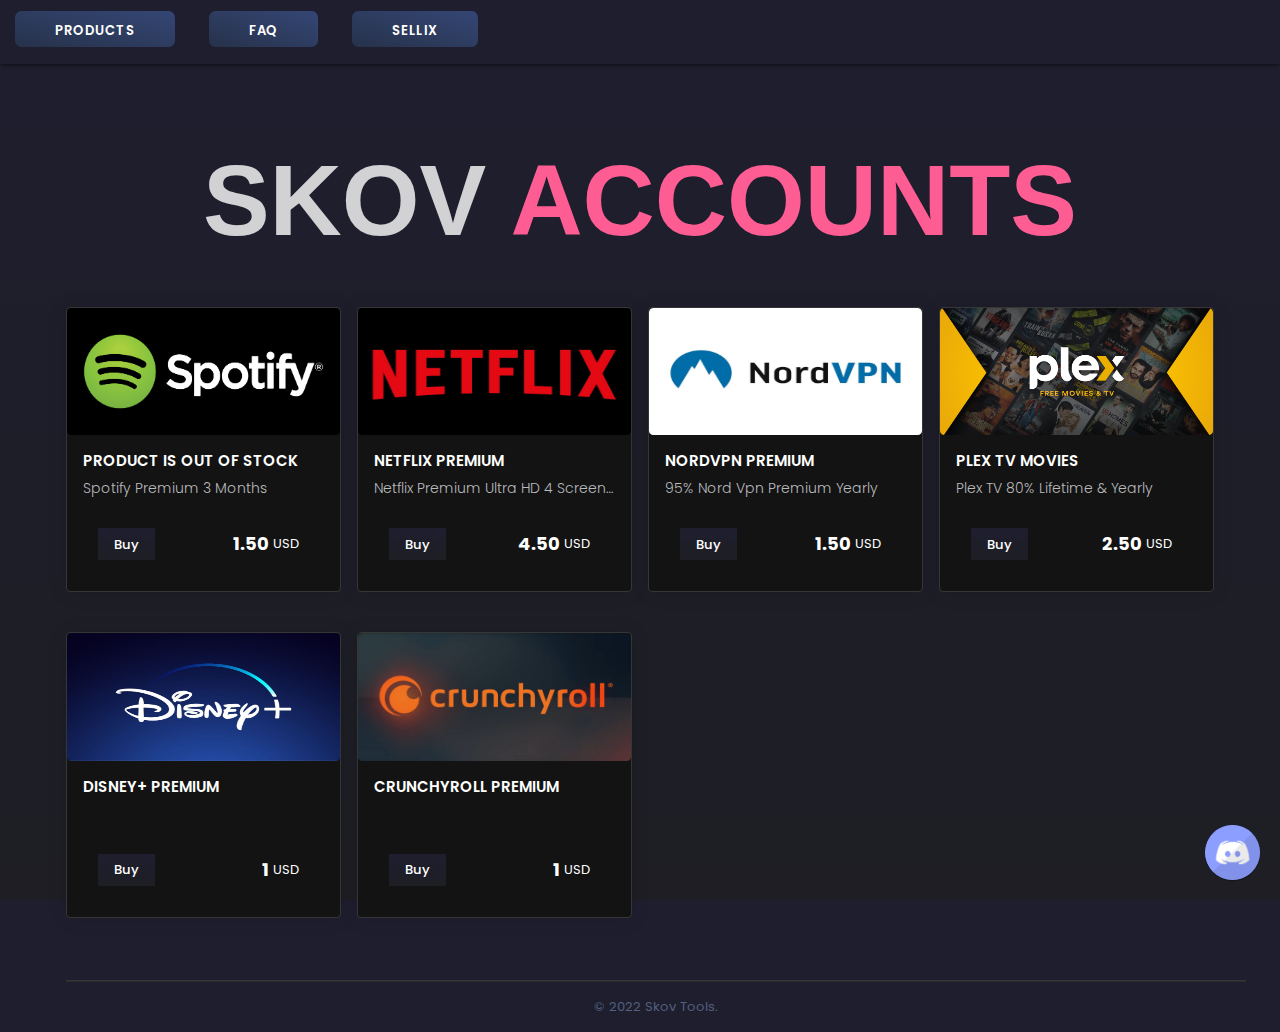
==== commit 626e8bf2: "asd" ====
--- a/index.html
+++ b/index.html
@@ -29,7 +29,7 @@
           <ul class="nav-container left hide-on-med-and-down">
             <a href="./index.html" class="btn btn-outline-light">Products</a>
 			<a href="./faq/index.html" class="btn btn-outline-light">FAQ</a>
-			<a href="https://skovtools.mysellix.io/" class="btn btn-outline-light">Sellix</a>
+			<a href="https://skovtools.sellix.io/" class="btn btn-outline-light">Sellix</a>
             <div class="right">
             </div>
           </ul>
@@ -76,7 +76,7 @@
                 <span class="description">Netflix Premium Ultra HD 4 Screens Monthly AutoPay</span>
                 <div class="card-footer">
                   <button class="button style3 fit" data-sellix-product="63acd781140a7" type="submit" alt="Buy Now">Buy</button>
-                  <span class="price">4 <span>USD</span></span>
+                  <span class="price">4.50 <span>USD</span></span>
                 </div>
               </div>
             </a>
